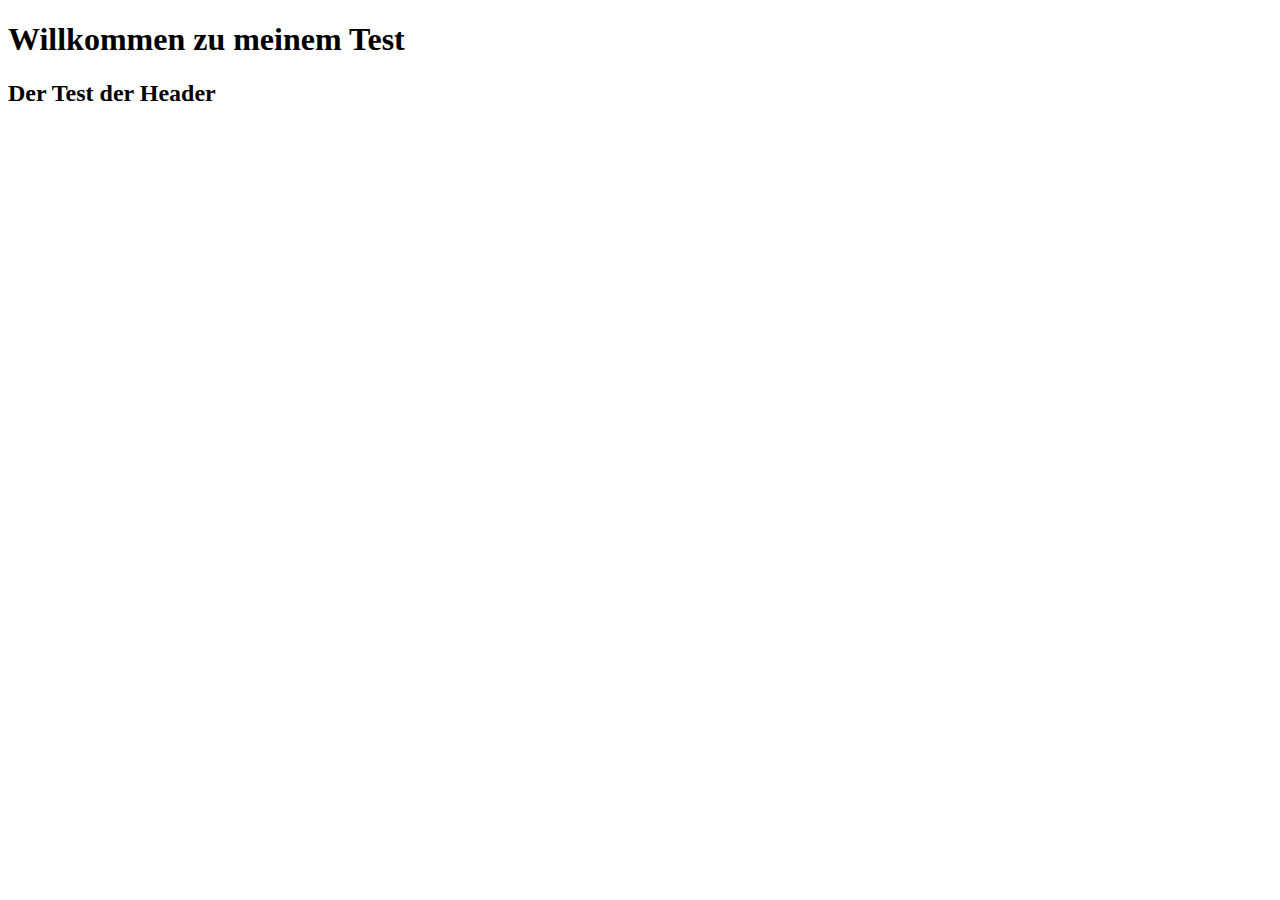
==== HTML/Index.html @ 6d367bf4 "first things" ====
<!DOCTYPE html>

<html lang="en">
<head>
    <meta charset="UTF-8">
    <title>Daniels Website</title>
</head>
<body>

    <h1>Willkommen zu meinem Test</h1>
    <h2>Der Test der Header</h2>
    

</body>

</html>
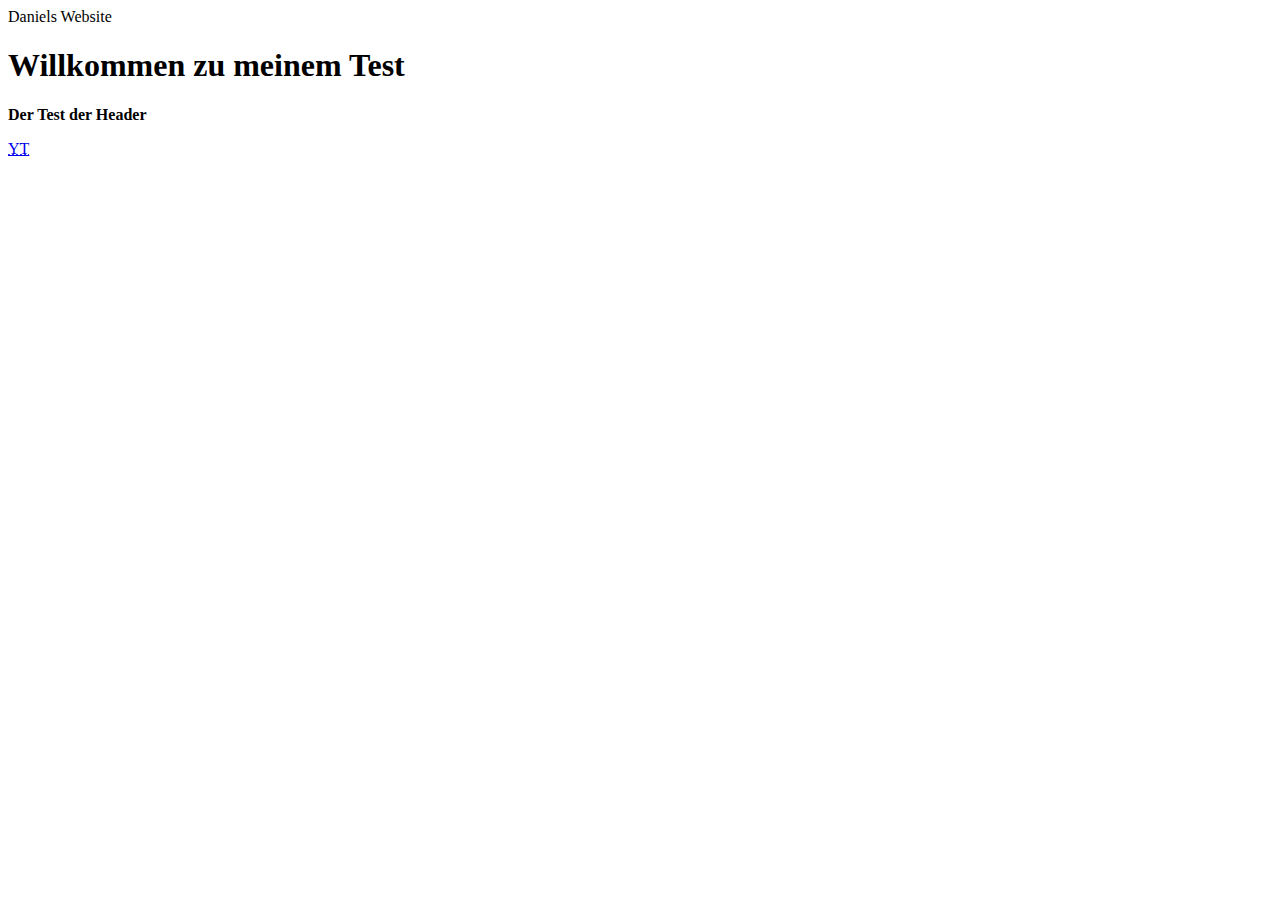
==== commit 4fb47e3a: "html tutorial gefolgt und css hinzugefügt" ====
--- a/HTML/Index.html
+++ b/HTML/Index.html
@@ -1,15 +1,19 @@
 <!DOCTYPE html>
 
-<html lang="en">
+<html lang="de">
 <head>
     <meta charset="UTF-8">
+    <link rel="stylesheet" href="styles.css"
     <title>Daniels Website</title>
+
 </head>
 <body>
 
     <h1>Willkommen zu meinem Test</h1>
-    <h2>Der Test der Header</h2>
-    
+    <!-- mit strong grösserer text-->
+    <p title="Kein Test eigentlich"><strong>Der Test der Header</strong></p>
+    <!-- mit abbr abbreviation für lange worte oder sätze-->
+    <a href="https://www.youtube.com"><abbr title="Youtube">YT</abbr></a>
 
 </body>
 
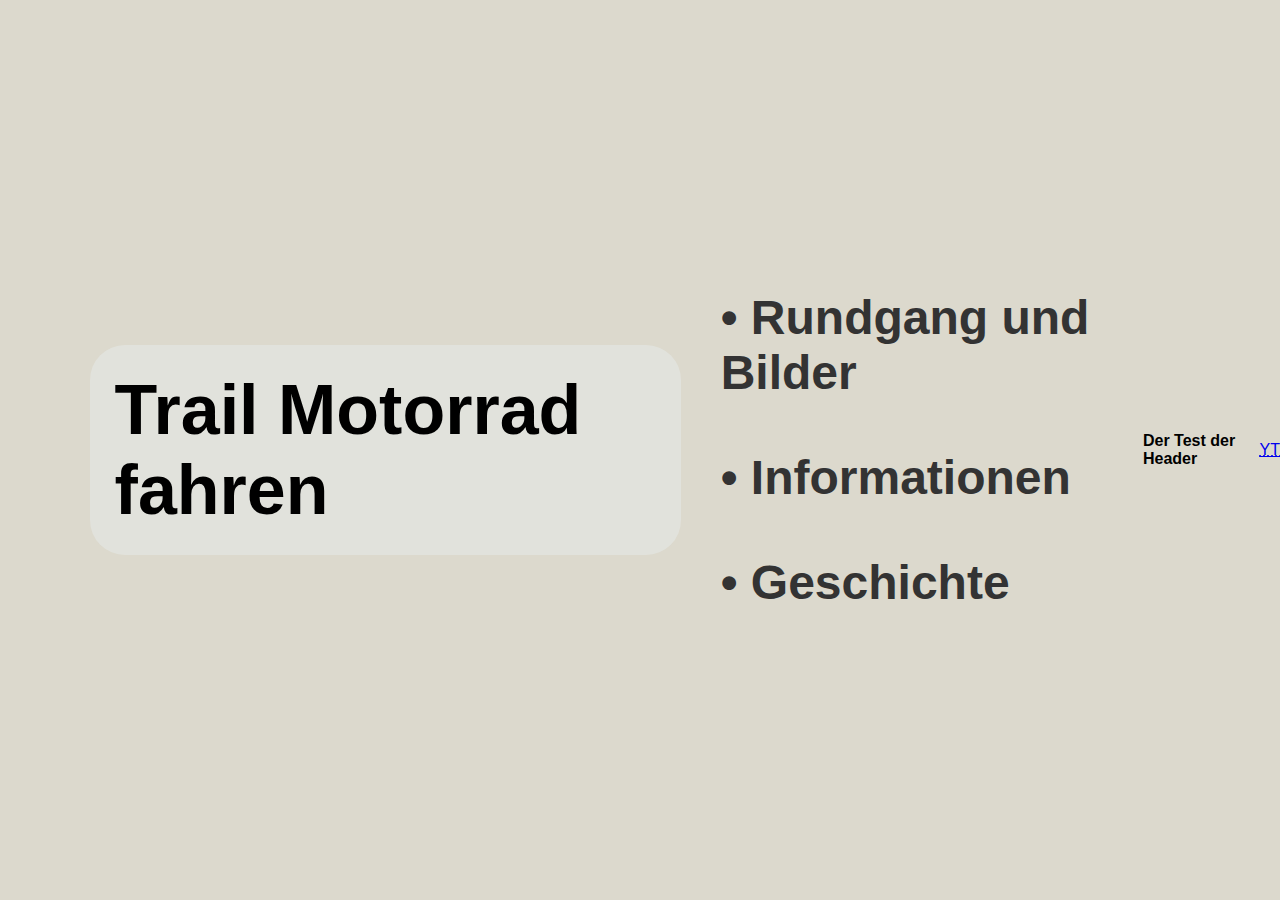
==== commit 4bed40c1: "css for index plus idea on final website" ====
--- a/HTML/Index.html
+++ b/HTML/Index.html
@@ -3,17 +3,32 @@
 <html lang="de">
 <head>
     <meta charset="UTF-8">
-    <link rel="stylesheet" href="styles.css"
+    <meta name="viewport" content="width=device-width, initial-scale=1.0">
+    <link rel="stylesheet" href="/CSS/styles.css">
+    <link rel="script" href="/JS/Script.js">
+    <link rel="icon" type="image/x-icon" href="/Images/favicon.ico">
     <title>Daniels Website</title>
-
 </head>
 <body>
 
-    <h1>Willkommen zu meinem Test</h1>
-    <!-- mit strong grösserer text-->
-    <p title="Kein Test eigentlich"><strong>Der Test der Header</strong></p>
-    <!-- mit abbr abbreviation für lange worte oder sätze-->
-    <a href="https://www.youtube.com"><abbr title="Youtube">YT</abbr></a>
+<div class="header">
+    <b>Trail Motorrad fahren</b>
+</div>
+<div>
+<ul>
+    <li><a target="_blank" href="/HTML/Index.html" data-text="Rundgang & Bilder"> • Rundgang und Bilder</a></li>
+    <li><a target="_blank" href="/HTML/html1.html" data-text="Informationen"> • Informationen</a></li>
+    <li><a target="_blank" href="/HTML/html2.html" data-text="Geschichte"> • Geschichte</a></li>
+</ul>
+</div>
+
+<!-- mit strong grösserer text-->
+<p title="Kein Test eigentlich"><strong>Der Test der Header</strong></p>
+<!-- mit abbr abbreviation für lange worte oder sätze-->
+<a href="https://www.youtube.com"><abbr title="Youtube">YT</abbr></a>
+<p id="test"></p>
+   
+
 
 </body>
 
--- a/CSS/styles.css
+++ b/CSS/styles.css
@@ -0,0 +1,93 @@
+body {
+    background-color: lightgray;
+}
+.header {
+    text-align: top;
+    border-radius: 35px;
+    max-width: 100%;
+    max-height: 100%;
+    background-color: rgba(240, 248, 255, 0.3); /* Specify the color with opacity (50%) */
+    padding: 25px;
+    font-size: 70px;
+    margin-left: 7%;
+     
+}
+
+
+/* @import url("https://fonts.googleapis.com/css2?family=Zilla+Slab:wght@300&display=swap"); */
+
+* {
+  margin: 0;
+  padding: 0;
+  box-sizing: border-box;
+  font-family: 'Cairo', sans-serif;}
+body {
+  display: flex;
+  justify-content: left;
+  align-items: center;
+  min-height: 100vh;
+  overflow: hidden;
+  background: #dcd9cd;
+}
+ul {
+  position: relative;
+}
+ul li {
+  list-style: none;
+  text-align: left;
+}
+ul li a {
+  color: #333;
+  text-decoration: none;
+  font-size: 3em;
+  padding: 25px 40px;
+  display: inline-flex;
+  font-weight: 700;
+  transition: 0.5s;
+}
+ul:hover li a {
+  color: #0002;
+}
+ul li:hover a {
+  color: #000;
+  background: transparent;
+}
+ul li a:before {
+  content: "";
+  position: absolute;
+  top: 50%;
+  left: 40%;
+  transform: translate(-50%, -50%);
+  display: flex;
+  justify-content: center;
+  align-items: center;
+  font-size: 4em;
+  color: rgba(0, 0, 0, 0.1);
+  border-radius: 50%;
+  z-index: -1;
+  opacity: 0;
+  font-weight: 900;
+  text-transform: uppercase;
+  letter-spacing: 500px;
+  transition: letter-spacing 0.5s, left 0.5s;
+}
+ul li a:hover:before {
+  content: attr(data-text);
+  opacity: 1;
+  left: 50%;
+  letter-spacing: 10px;
+  width: 1800px;
+  height: 1800px;
+}
+ul li:nth-child(6n + 1) a:before {
+  background: #0470fe;
+}
+ul li:nth-child(6n + 2) a:before {
+  background: #ff7675;
+}
+ul li:nth-child(6n + 3) a:before {
+  background: #1582fe;
+}
+ul li:nth-child(6n + 4) a:before {
+  background: #a29bfe;
+}
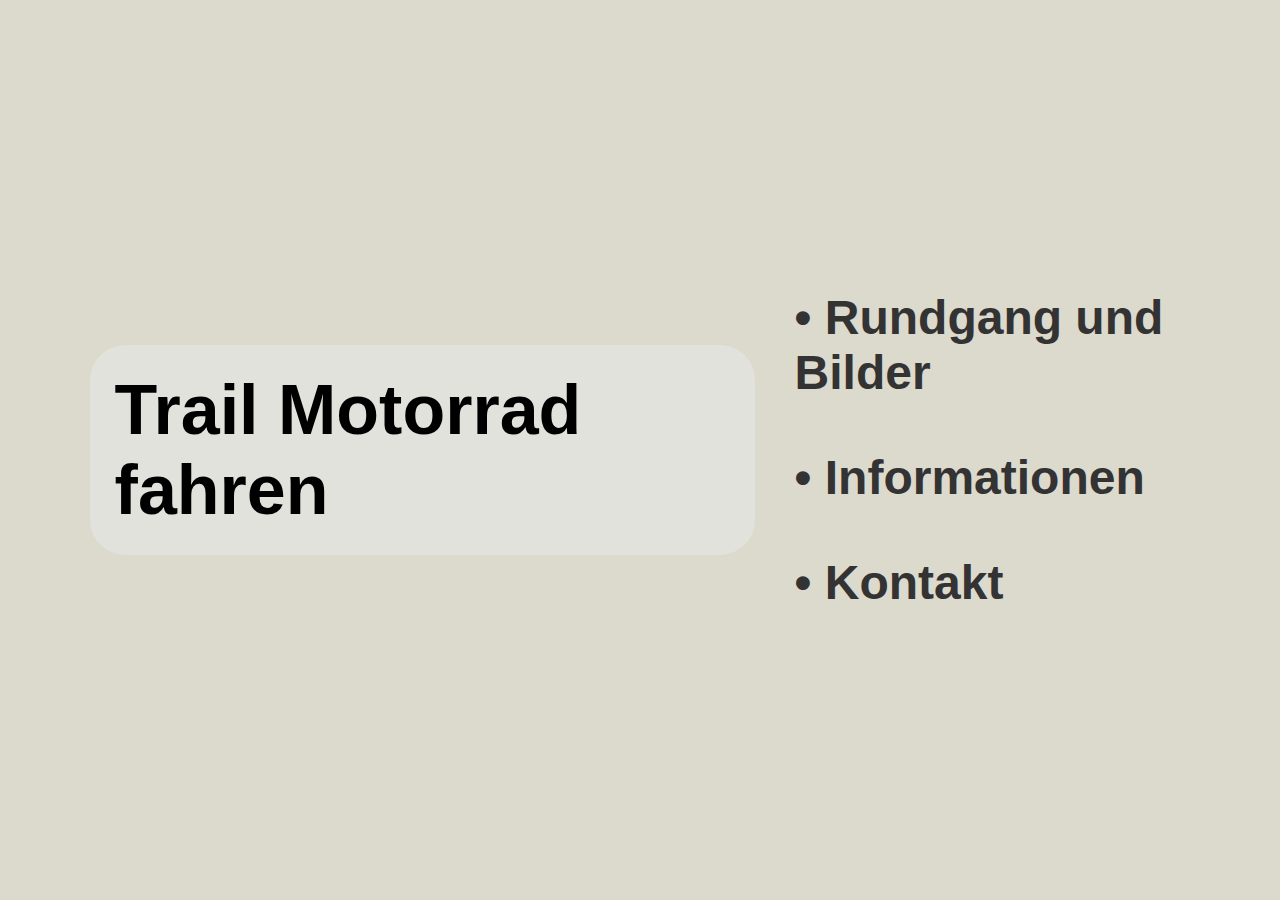
==== commit 5c4bdf3a: "finale?" ====
--- a/HTML/Index.html
+++ b/HTML/Index.html
@@ -16,19 +16,11 @@
 </div>
 <div>
 <ul>
-    <li><a target="_blank" href="/HTML/Index.html" data-text="Rundgang & Bilder"> • Rundgang und Bilder</a></li>
-    <li><a target="_blank" href="/HTML/html1.html" data-text="Informationen"> • Informationen</a></li>
-    <li><a target="_blank" href="/HTML/html2.html" data-text="Geschichte"> • Geschichte</a></li>
+    <li><a href="/HTML/html1.html" data-text="Rundgang & Bilder"> • Rundgang und Bilder</a></li>
+    <li><a href="/HTML/html2.html" data-text="Informationen"> • Informationen</a></li>
+    <li><a href="/HTML/html3.html" data-text="Kontakt"> • Kontakt</a></li>
 </ul>
 </div>
-
-<!-- mit strong grösserer text-->
-<p title="Kein Test eigentlich"><strong>Der Test der Header</strong></p>
-<!-- mit abbr abbreviation für lange worte oder sätze-->
-<a href="https://www.youtube.com"><abbr title="Youtube">YT</abbr></a>
-<p id="test"></p>
-   
-
 
 </body>
 
--- a/CSS/styles.css
+++ b/CSS/styles.css
@@ -6,16 +6,12 @@
     border-radius: 35px;
     max-width: 100%;
     max-height: 100%;
-    background-color: rgba(240, 248, 255, 0.3); /* Specify the color with opacity (50%) */
+    background-color: rgba(240, 248, 255, 0.3); /* oppcaity  */
     padding: 25px;
     font-size: 70px;
     margin-left: 7%;
      
 }
-
-
-/* @import url("https://fonts.googleapis.com/css2?family=Zilla+Slab:wght@300&display=swap"); */
-
 * {
   margin: 0;
   padding: 0;
@@ -80,14 +76,11 @@
   height: 1800px;
 }
 ul li:nth-child(6n + 1) a:before {
-  background: #0470fe;
+  background: red;
 }
 ul li:nth-child(6n + 2) a:before {
-  background: #ff7675;
+  background: orange;
 }
 ul li:nth-child(6n + 3) a:before {
-  background: #1582fe;
+  background: blue;
 }
-ul li:nth-child(6n + 4) a:before {
-  background: #a29bfe;
-}
